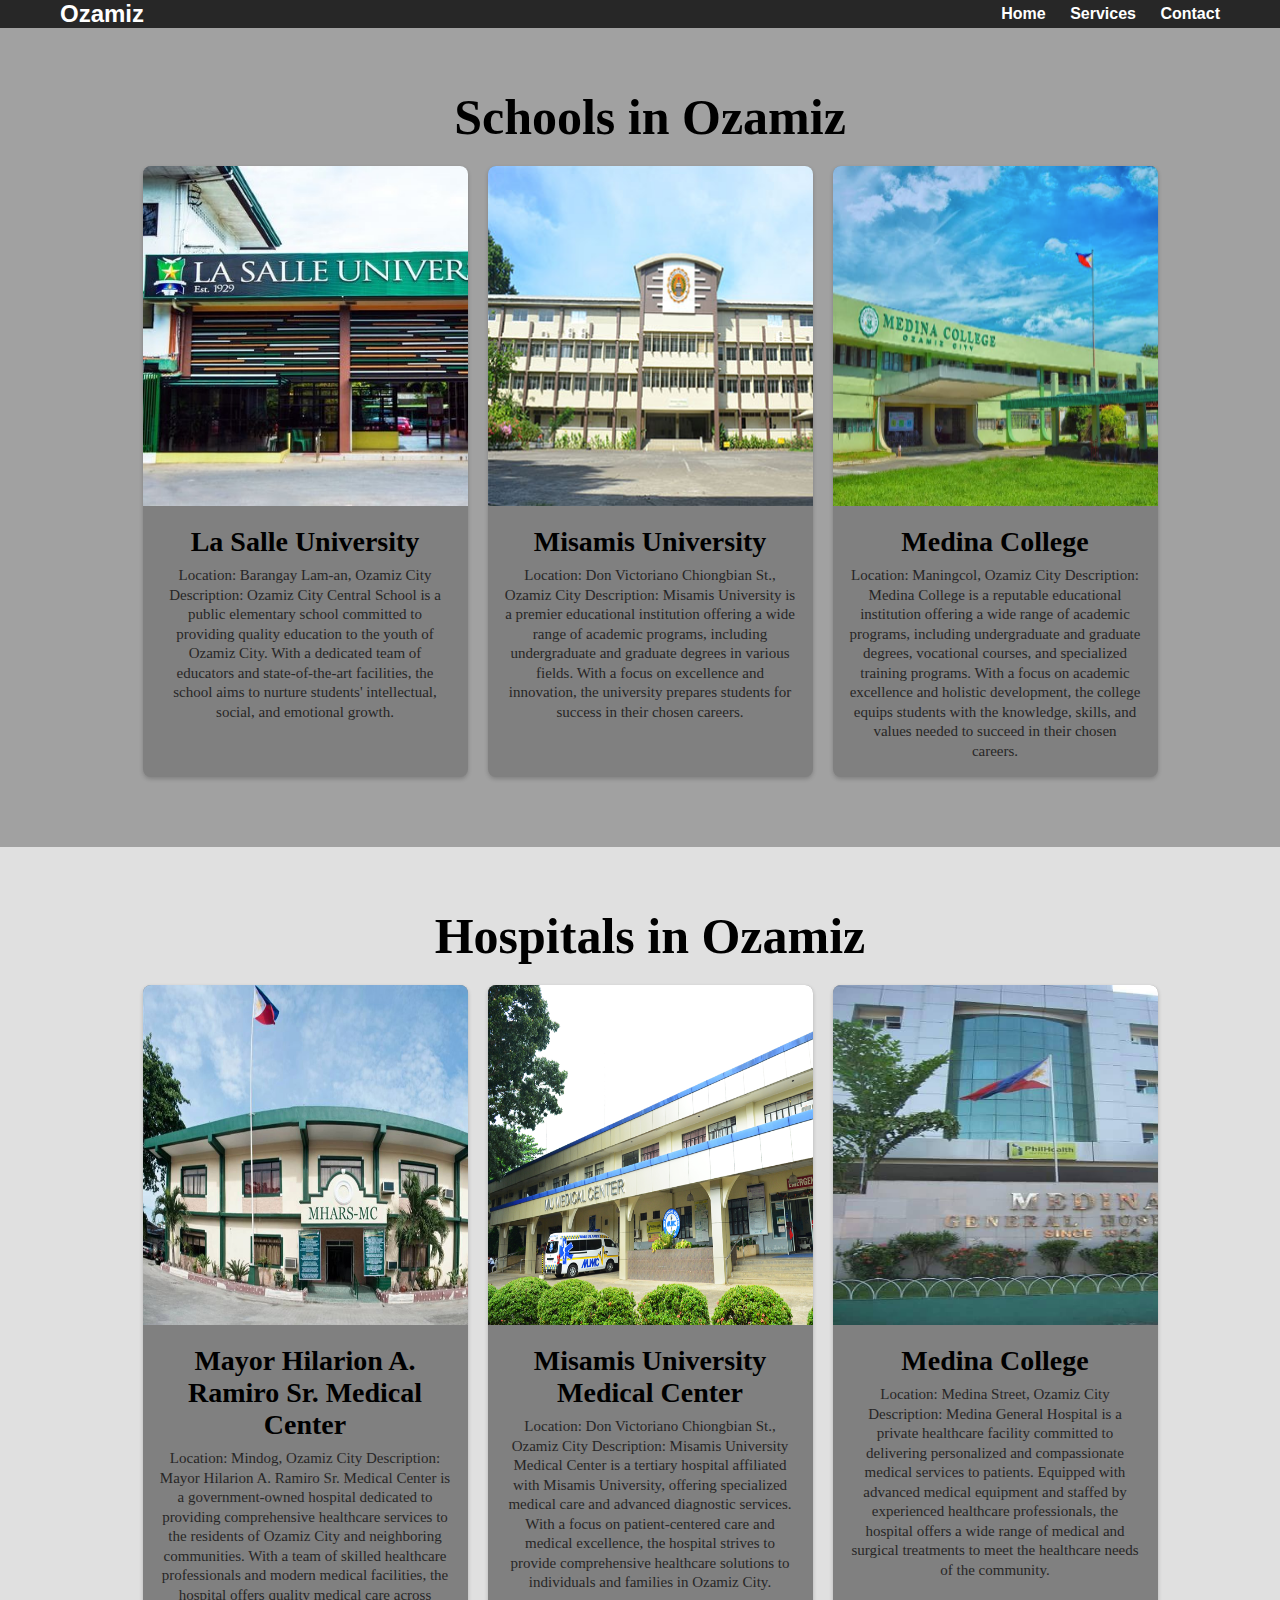
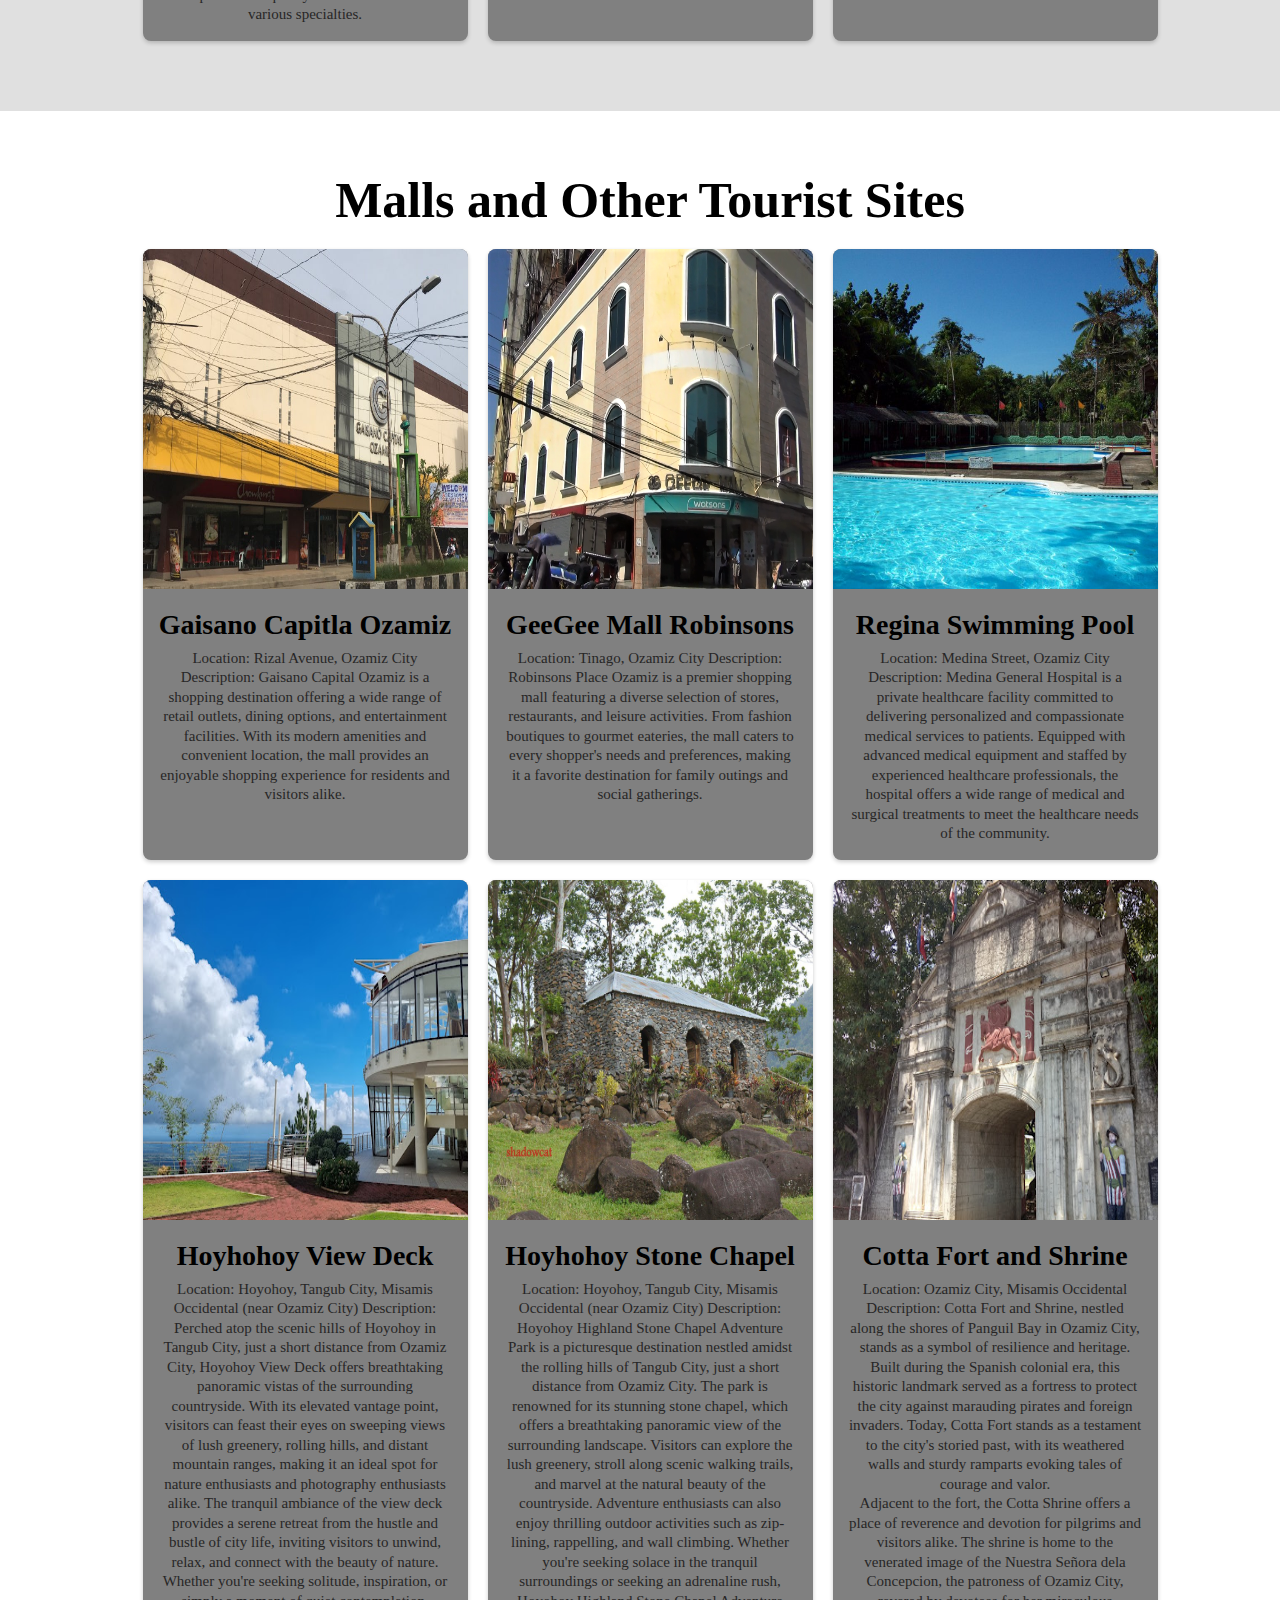
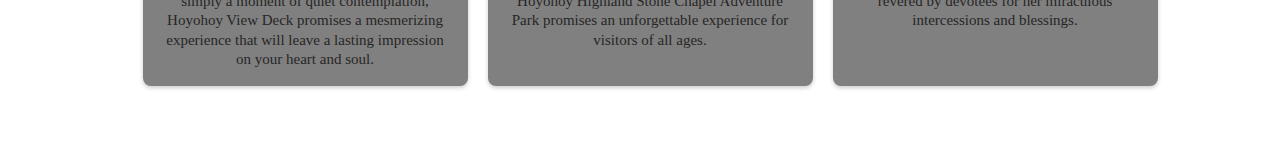
==== Services.html @ 52019f90 "Add files via upload" ====
<!DOCTYPE html>
<html lang="en">
<head>
    <meta charset="UTF-8">
    <meta name="viewport" content="width=device-width, initial-scale=1.0">
    <title>Ozamiz City</title>
    <link rel="stylesheet" href="styles.css">
    <body>
        <nav>
            <div class="container">
                <h1><a href="index.html">Ozamiz</a></h1>
                <ul>
                    <li><a href="index.html">Home</a></li>
                    <li><a href="Services.html">Services</a></li>
                    <li><a href="Contact.html">Contact</a></li>
                </ul>
            </div>
        </nav>
        <section class="services1">
            <div class="contentcontainer">
                <div class="content">
                    <div style="text-align: center;">
                        <h1 style="font-size: 50px;">Schools in Ozamiz</h1>
                    </div>
                    <div class="card-container">
                        <div class="card1">
                            <img src="lasalle.jpg" alt="lsu" width="400" height="340">
                            <div class="card-content">
                                <h3>La Salle University</h3>
                                <p>Location: Barangay Lam-an, Ozamiz City
                                    Description: Ozamiz City Central School is a public elementary school committed to providing quality education to the youth of Ozamiz City. With a dedicated team of educators and state-of-the-art facilities, the school aims to nurture students' intellectual, social, and emotional growth.</p>
                            </div>
                        </div>
                        <div class="card1">
                            <img src="MU.jpg" alt="lsu" width="400" height="340">
                            <div class="card-content">
                                <h3>Misamis University</h3>
                                <p>Location: Don Victoriano Chiongbian St., Ozamiz City
                                    Description: Misamis University is a premier educational institution offering a wide range of academic programs, including undergraduate and graduate degrees in various fields. With a focus on excellence and innovation, the university prepares students for success in their chosen careers.</p>
                            </div>
                        </div>
                        <div class="card1">
                            <img src="medinacollege.png" alt="lsu" width="400" height="340">
                            <div class="card-content">
                                <h3>Medina College</h3>
                                <p>Location: Maningcol, Ozamiz City
                                    Description: Medina College is a reputable educational institution offering a wide range of academic programs, including undergraduate and graduate degrees, vocational courses, and specialized training programs. With a focus on academic excellence and holistic development, the college equips students with the knowledge, skills, and values needed to succeed in their chosen careers.</p>
                            </div>
                        </div>
                    </div>
                </div>
        </section>
        <section class="services2">
            <div class="contentcontainer">
                <div class="content">
                    <div style="text-align: center;">
                        <h1 style="font-size: 50px;">Hospitals in Ozamiz</h1>
                    </div>
                    <div class="card-container">
                        <div class="card1">
                            <img src="mhars.jpg" alt="lsu" width="400" height="340">
                            <div class="card-content">
                                <h3>Mayor Hilarion A. Ramiro Sr. Medical Center</h3>
                                <p>Location: Mindog, Ozamiz City
                                    Description: Mayor Hilarion A. Ramiro Sr. Medical Center is a government-owned hospital dedicated to providing comprehensive healthcare services to the residents of Ozamiz City and neighboring communities. With a team of skilled healthcare professionals and modern medical facilities, the hospital offers quality medical care across various specialties.</p>
                            </div>
                        </div>
                        <div class="card1">
                            <img src="MUMC.png" alt="lsu" width="400" height="340">
                            <div class="card-content">
                                <h3>Misamis University Medical Center</h3>
                                <p>Location: Don Victoriano Chiongbian St., Ozamiz City
                                    Description: Misamis University Medical Center is a tertiary hospital affiliated with Misamis University, offering specialized medical care and advanced diagnostic services. With a focus on patient-centered care and medical excellence, the hospital strives to provide comprehensive healthcare solutions to individuals and families in Ozamiz City.</p>
                            </div>
                        </div>
                        <div class="card1">
                            <img src="medinahospital.jpg" alt="lsu" width="400" height="340">
                            <div class="card-content">
                                <h3>Medina College</h3>
                                <p>Location: Medina Street, Ozamiz City
                                    Description: Medina General Hospital is a private healthcare facility committed to delivering personalized and compassionate medical services to patients. Equipped with advanced medical equipment and staffed by experienced healthcare professionals, the hospital offers a wide range of medical and surgical treatments to meet the healthcare needs of the community.</p>
                            </div>
                        </div>
                    </div>
                </div>
        </section>
        <section class="services3">
            <div class="contentcontainer">
                <div class="content">
                    <div style="text-align: center;">
                        <h1 style="font-size: 50px;">Malls and Other Tourist Sites</h1>
                    </div>
                    <div class="card-container">
                        <div class="card1">
                            <img src="gaisano.jpg" alt="lsu" width="400" height="340">
                            <div class="card-content">
                                <h3>Gaisano Capitla Ozamiz</h3>
                                <p>Location: Rizal Avenue, Ozamiz City
                                    Description: Gaisano Capital Ozamiz is a shopping destination offering a wide range of retail outlets, dining options, and entertainment facilities. With its modern amenities and convenient location, the mall provides an enjoyable shopping experience for residents and visitors alike.</p>
                            </div>
                        </div>
                        <div class="card1">
                            <img src="geegee.png" alt="lsu" width="400" height="340">
                            <div class="card-content">
                                <h3>GeeGee Mall Robinsons</h3>
                                <p>Location: Tinago, Ozamiz City
                                    Description: Robinsons Place Ozamiz is a premier shopping mall featuring a diverse selection of stores, restaurants, and leisure activities. From fashion boutiques to gourmet eateries, the mall caters to every shopper's needs and preferences, making it a favorite destination for family outings and social gatherings.</p>
                            </div>
                        </div>
                        <div class="card1">
                            <img src="reginapool.jpg" alt="lsu" width="400" height="340">
                            <div class="card-content">
                                <h3>Regina Swimming Pool</h3>
                                <p>Location: Medina Street, Ozamiz City
                                    Description: Medina General Hospital is a private healthcare facility committed to delivering personalized and compassionate medical services to patients. Equipped with advanced medical equipment and staffed by experienced healthcare professionals, the hospital offers a wide range of medical and surgical treatments to meet the healthcare needs of the community.</p>
                            </div>
                        </div>
                        <div class="card1">
                            <img src="hoyohoy.jpg" alt="lsu" width="400" height="340">
                            <div class="card-content">
                                <h3>Hoyhohoy View Deck</h3>
                                <p>Location: Hoyohoy, Tangub City, Misamis Occidental (near Ozamiz City)
                                    Description: Perched atop the scenic hills of Hoyohoy in Tangub City, just a short distance from Ozamiz City, Hoyohoy View Deck offers breathtaking panoramic vistas of the surrounding countryside. 
                                    With its elevated vantage point, visitors can feast their eyes on sweeping views of lush greenery, rolling hills, and distant mountain ranges, making it an ideal spot for nature enthusiasts and photography enthusiasts alike. The tranquil ambiance of the view deck provides a serene retreat from the hustle and bustle of city life, inviting visitors to unwind, relax, and connect with the beauty of nature. Whether you're seeking solitude, inspiration, or simply a moment of quiet contemplation, Hoyohoy View Deck promises a mesmerizing experience that will leave a lasting impression on your heart and soul.</p>
                            </div>
                        </div>
                        <div class="card1">
                            <img src="stonechapel.jpg" alt="lsu" width="400" height="340">
                            <div class="card-content">
                                <h3>Hoyhohoy Stone Chapel</h3>
                                <p>Location: Hoyohoy, Tangub City, Misamis Occidental (near Ozamiz City)
                                    Description: Hoyohoy Highland Stone Chapel Adventure Park is a picturesque destination nestled amidst the rolling hills of Tangub City, just a short distance from Ozamiz City. The park is renowned for its stunning stone chapel, which offers a breathtaking panoramic view of the surrounding landscape. Visitors can explore the lush greenery, stroll along scenic walking trails, and marvel at the natural beauty of the countryside. Adventure enthusiasts can also enjoy thrilling outdoor activities such as zip-lining, rappelling, and wall climbing. 
                                    Whether you're seeking solace in the tranquil surroundings or seeking an adrenaline rush, Hoyohoy Highland Stone Chapel Adventure Park promises an unforgettable experience for visitors of all ages.</p>
                            </div>
                        </div>
                        <div class="card1">
                            <img src="cotta.jpg" alt="lsu" width="400" height="340">
                            <div class="card-content">
                                <h3>Cotta Fort and Shrine</h3>
                                <p>Location: Ozamiz City, Misamis Occidental
                                    Description: Cotta Fort and Shrine, nestled along the shores of Panguil Bay in Ozamiz City, stands as a symbol of resilience and heritage. Built during the Spanish colonial era, this historic landmark served as a fortress to protect the city against marauding pirates and foreign invaders. 
                                    Today, Cotta Fort stands as a testament to the city's storied past, with its weathered walls and sturdy ramparts evoking tales of courage and valor.<br>Adjacent to the fort, the Cotta Shrine offers a place of reverence and devotion for pilgrims and visitors alike. The shrine is home to the venerated image of the Nuestra Señora dela Concepcion, the patroness of Ozamiz City, revered by devotees for her miraculous intercessions and blessings.</p>
                            </div>
                        </div>
                    </div>
                </div>
        </section>
    </body>
</head>
</html>
---- styles.css ----
/* Reset some default styles */
* {
    margin: 0;
    padding: 0;
    box-sizing: border-box;
}

html {
    max-height: 100%;
}
.footer {
    background-color: #e2e2e2;
    text-align: center;
    border: 0;
    margin-top: auto;
}

/* Style for navigation bar */
nav {
    background-color: #272727;
    color: #fff;
    font-family: sans-serif;
}

.container {
    max-width: 1200px;
    margin: 0 auto;
    padding: 0 20px;
    display: flex;
    justify-content: space-between;
    align-items: center;
}

h1 {
    font-size: 24px;
}

ul {
    list-style-type: none;
}

li {
    display: inline-block;
    margin-left: 20px;
}

a {
    text-decoration: none;
    color: #fff;
    font-weight: bold;
}

/* Style for hero section */
.hero {
    background-image: url('Boulevard.jpg'); /* Change 'hero-background.jpg' to your desired image */
    background-size: cover;
    background-position: center;
    min-height: 70vh;
    color: #fff;
    padding: 100px 0;
    text-align: center;
    opacity: 5;
}

.hero h2 {
    font-size: 60px;
    margin-bottom: 20px;
    font-family:Verdana;
    color: rgb(255, 255, 255);
}

.hero p {
    text-align: center;
    font-size: 18px;
    color: rgb(219, 219, 219);
}
/* style for section 2 for content*/
.columnimage {
    max-width: 100%;
    min-height: 20vh;
    padding: 50;
    margin-top: 50px;
    margin-left: 30px;
    margin-bottom: 30px;
}
.contentcontainer {
    display: flex;
    align-items: center; /* Align items vertically */
    margin-top: 20px;
    margin-left: 20px;
    margin-bottom: 20px;
    padding: 20px;
}
.image {
    flex: 0 0 auto; /* Prevent image from growing */
    margin-right: 10px; /* Adjust spacing between image and text */
}
.content {
    flex: 1; /* Allow content to grow and fill remaining space */
    text-align: top;
}
.sectionbackground1 {
    background-size: cover;
    background-color: #b8b8b8;
    background-position: center;
    min-height: 30vh;
    padding: 40px 0;
    text-align: left;
    opacity: 5;
}
.space {
    max-width: fit-content;
    max-height: fit-content;
    font-size: 18px;
    font-family: 'Courier New', Courier, monospace;
    display: flex;
}
.first {
    height: fit-content;
    width: 300px;
    padding: 20px;
    text-align: left;
    margin-left: 200px;
}
.second {
    height: fit-content;
    width: 300px;
    padding: 20px;
    text-align: left;
}
.third {
    height: fit-content;
    width: 300px;
    padding: 20px;
    text-align: left;
}
.fourth {
    height: fit-content;
    width: 300px;
    padding: 20px;
    text-align: left;
}
/*section 2 */
.sectionbackground2 {
    background-size: cover;
    background-color: #d4d4d4;
    background-position: center;
    min-height: 30vh;
    padding: 40px 0;
    text-align: left;
    opacity: 5;
}
.sectionbackground3 {
    background-size: cover;
    background-color: #ffffff;
    background-position: center;
    min-height: 10vh;
    padding: 20px 0;
    text-align: center;
    opacity: 5;
}
/* about page */
.services1 {
    background-size: cover;
    background-color: #a1a1a1;
    background-position: center;
    min-height: 10vh;
    padding: 20px 0;
    text-align: center;
    opacity: 5;
}
.services2 {
    background-size: cover;
    background-color: #e0e0e0;
    background-position: center;
    min-height: 10vh;
    padding: 20px 0;
    text-align: center;
    opacity: 5;
}
.services3 {
    background-size: cover;
    background-color: #ffffff;
    background-position: center;
    min-height: 10vh;
    padding: 20px 0;
    text-align: center;
    opacity: 5;
}
.card-container {
    display: flex;
    justify-content: center;
    flex-wrap: wrap;
    margin-top: 10px;
    margin-left: 0%;
}
.card1 {
    width: 325px;
    background-color: #808080;
    border-radius: 8px;
    overflow: hidden;
    box-shadow: 0px 2px 4px rgba(0, 0, 0, 0.2);
    margin: 10px;
}

.card img {
    width: 100%;
    height: 250px;
}
.card-content {
    padding: 16px;
}
.card-content h3 {
    font-size: 28px;
    margin-bottom: 8px;
}
.card-content p {
    color: #272626;
    font-size: 15px;
    line-height: 1.3;
}
.contact {
    background-image: url('Ozamizhome.jpg'); /* Change 'hero-background.jpg' to your desired image */
    background-size: cover;
    background-position: center;
    min-height: 100vh;
    color: #000000;
    padding: 100px 0;
    text-align: center;
    opacity: 5;
}
.card2 {
    width: 380px;
    background-color: #f0f0f0;
    border-radius: 8px;
    overflow: hidden;
    box-shadow: 0px 2px 4px rgba(0, 0, 0, 0.2);
    margin: 10px;
    padding: 10PX;
}
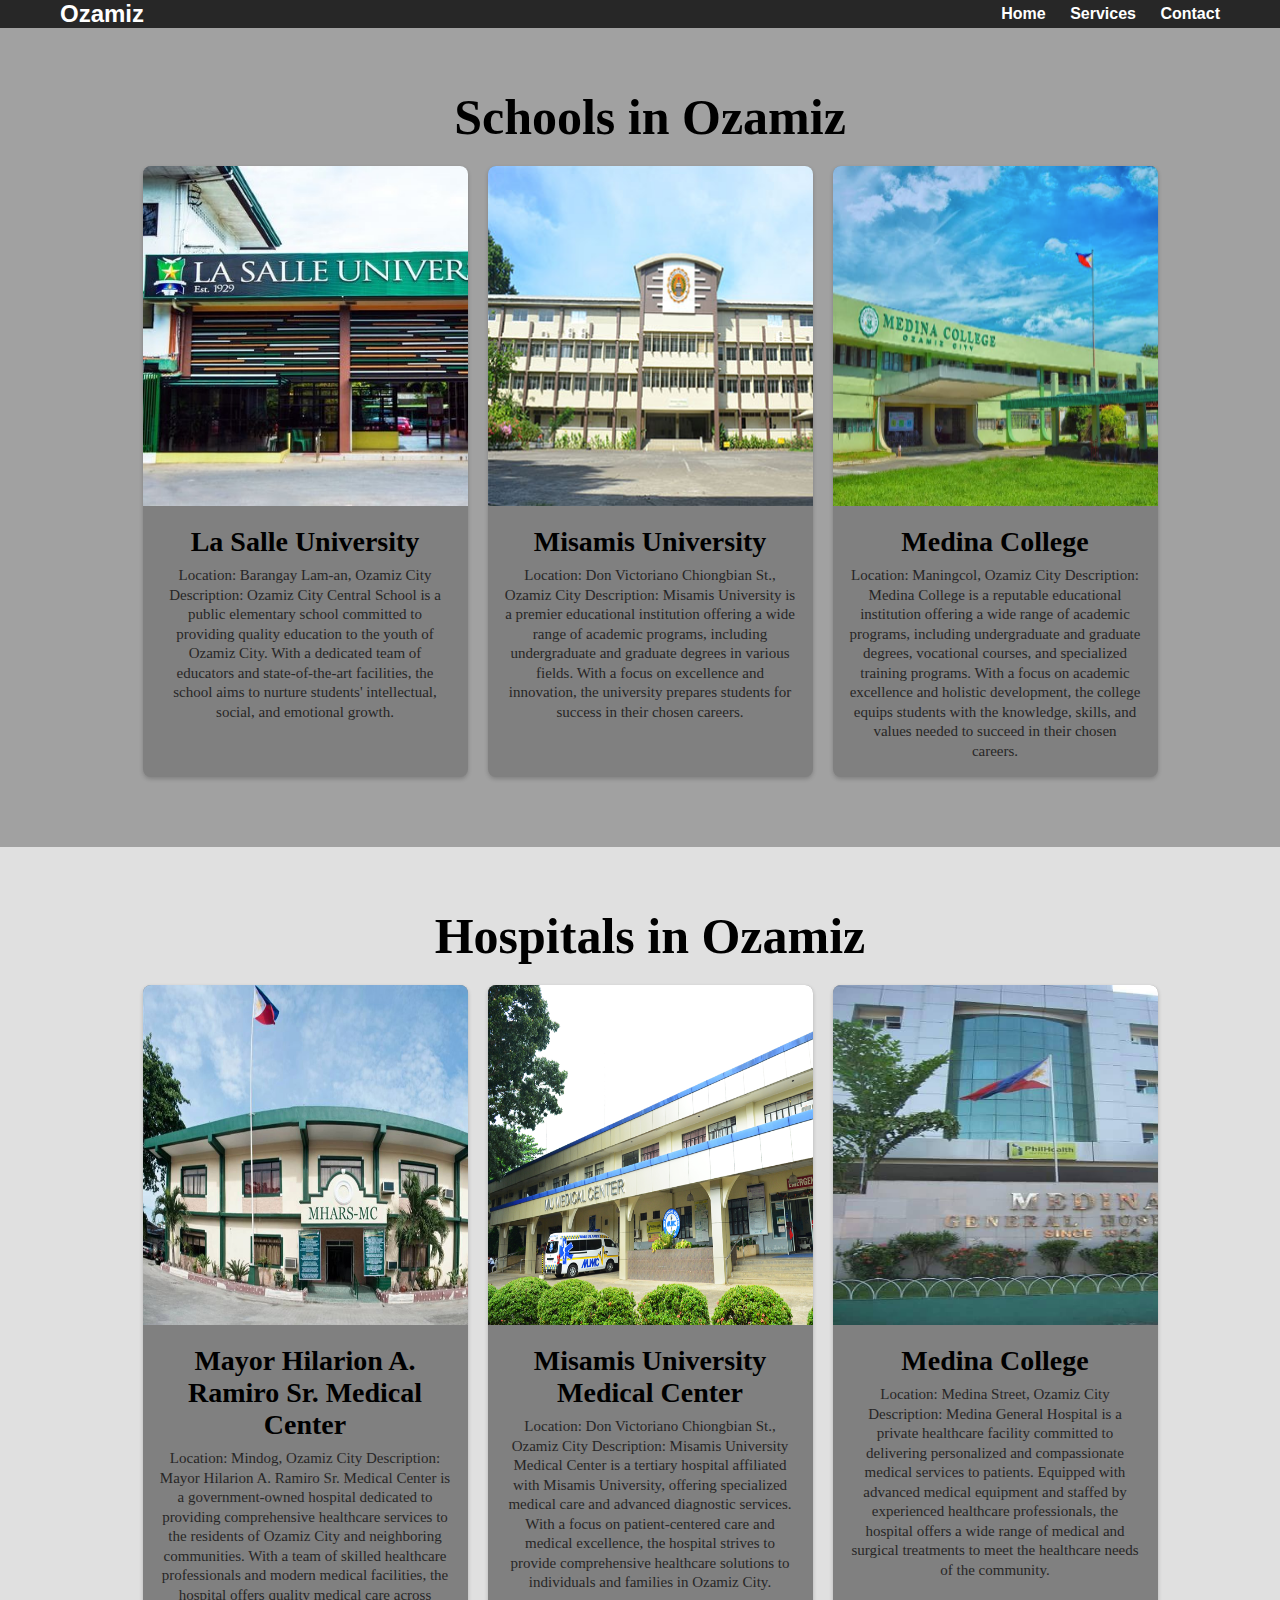
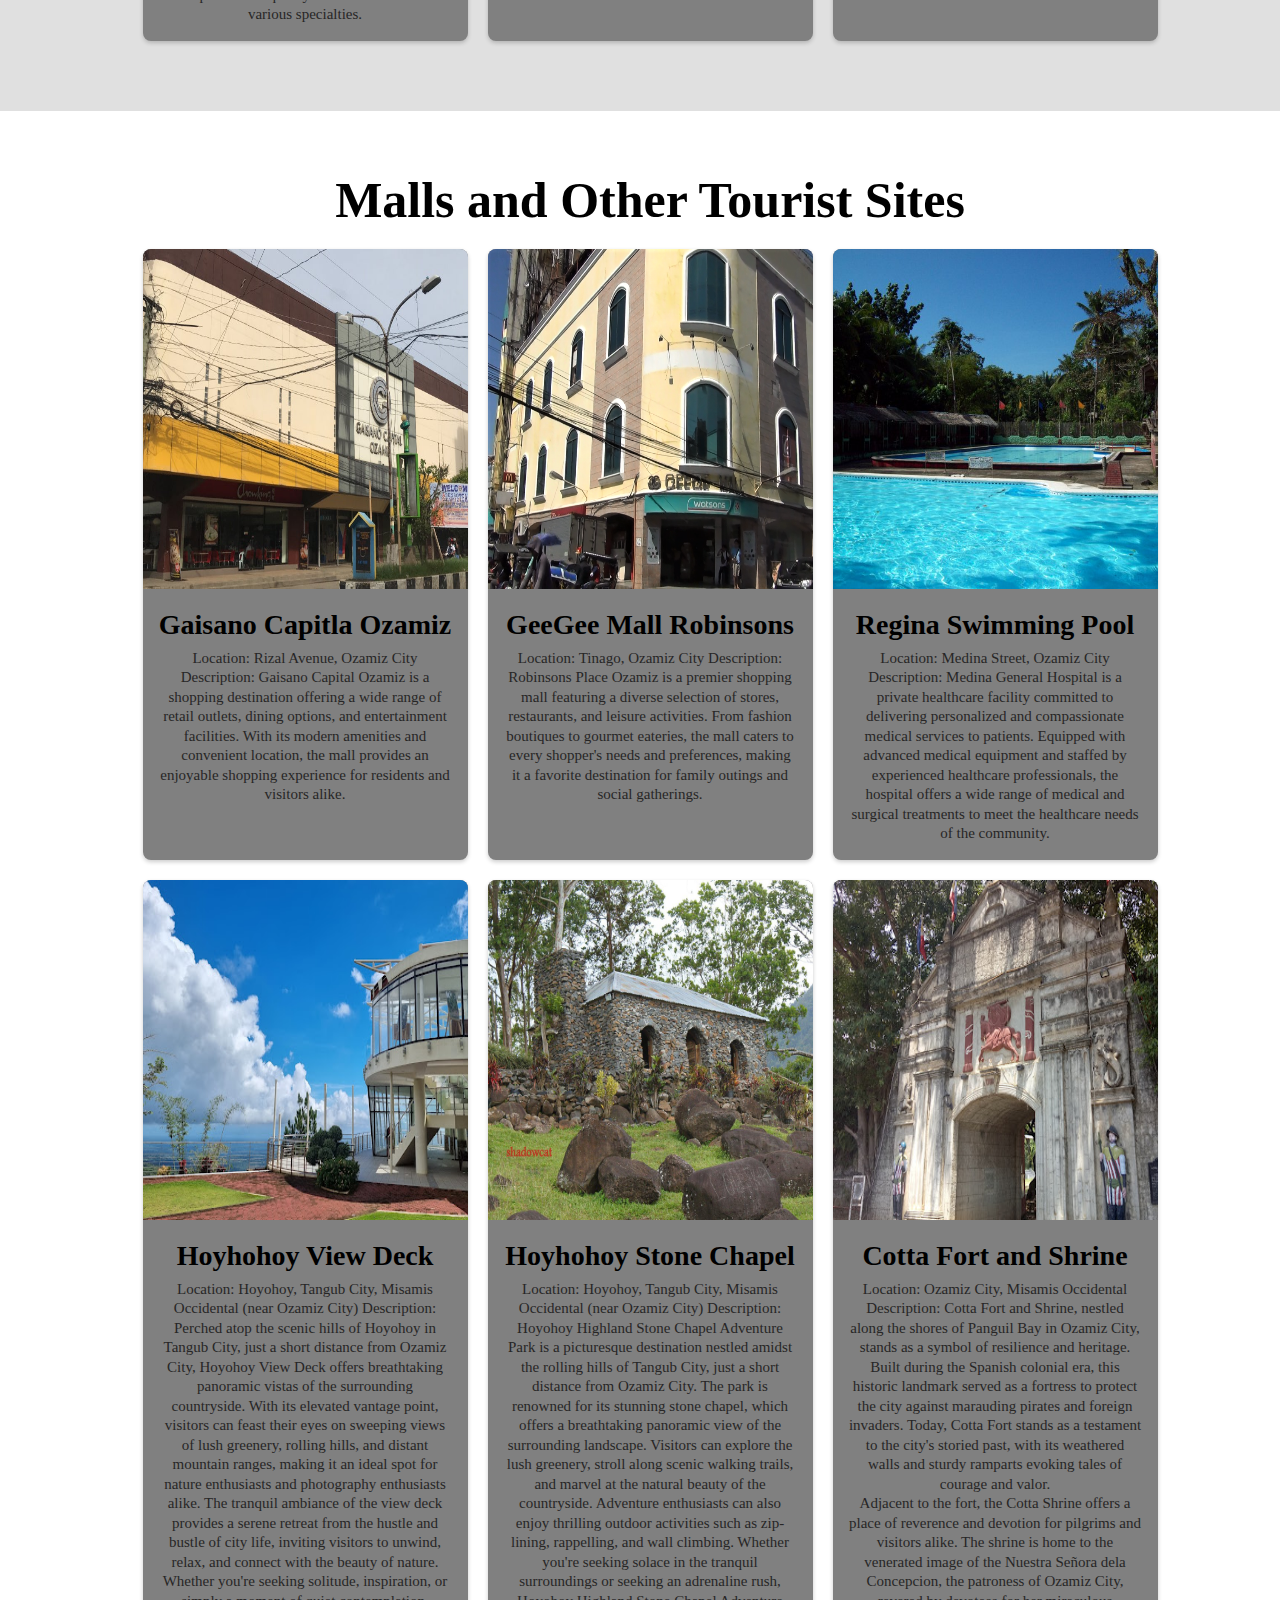
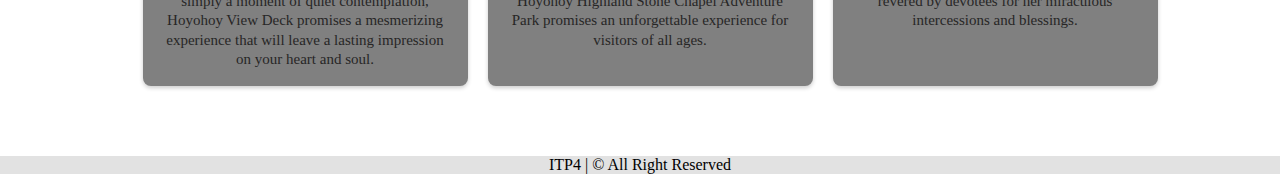
==== commit 0624ded4: "Update Services.html" ====
--- a/Services.html
+++ b/Services.html
@@ -146,5 +146,8 @@
                 </div>
         </section>
     </body>
+    <div class="footer">
+    <p>ITP4 | © All Right Reserved</p>
+</div>
 </head>
-</html>+</html>
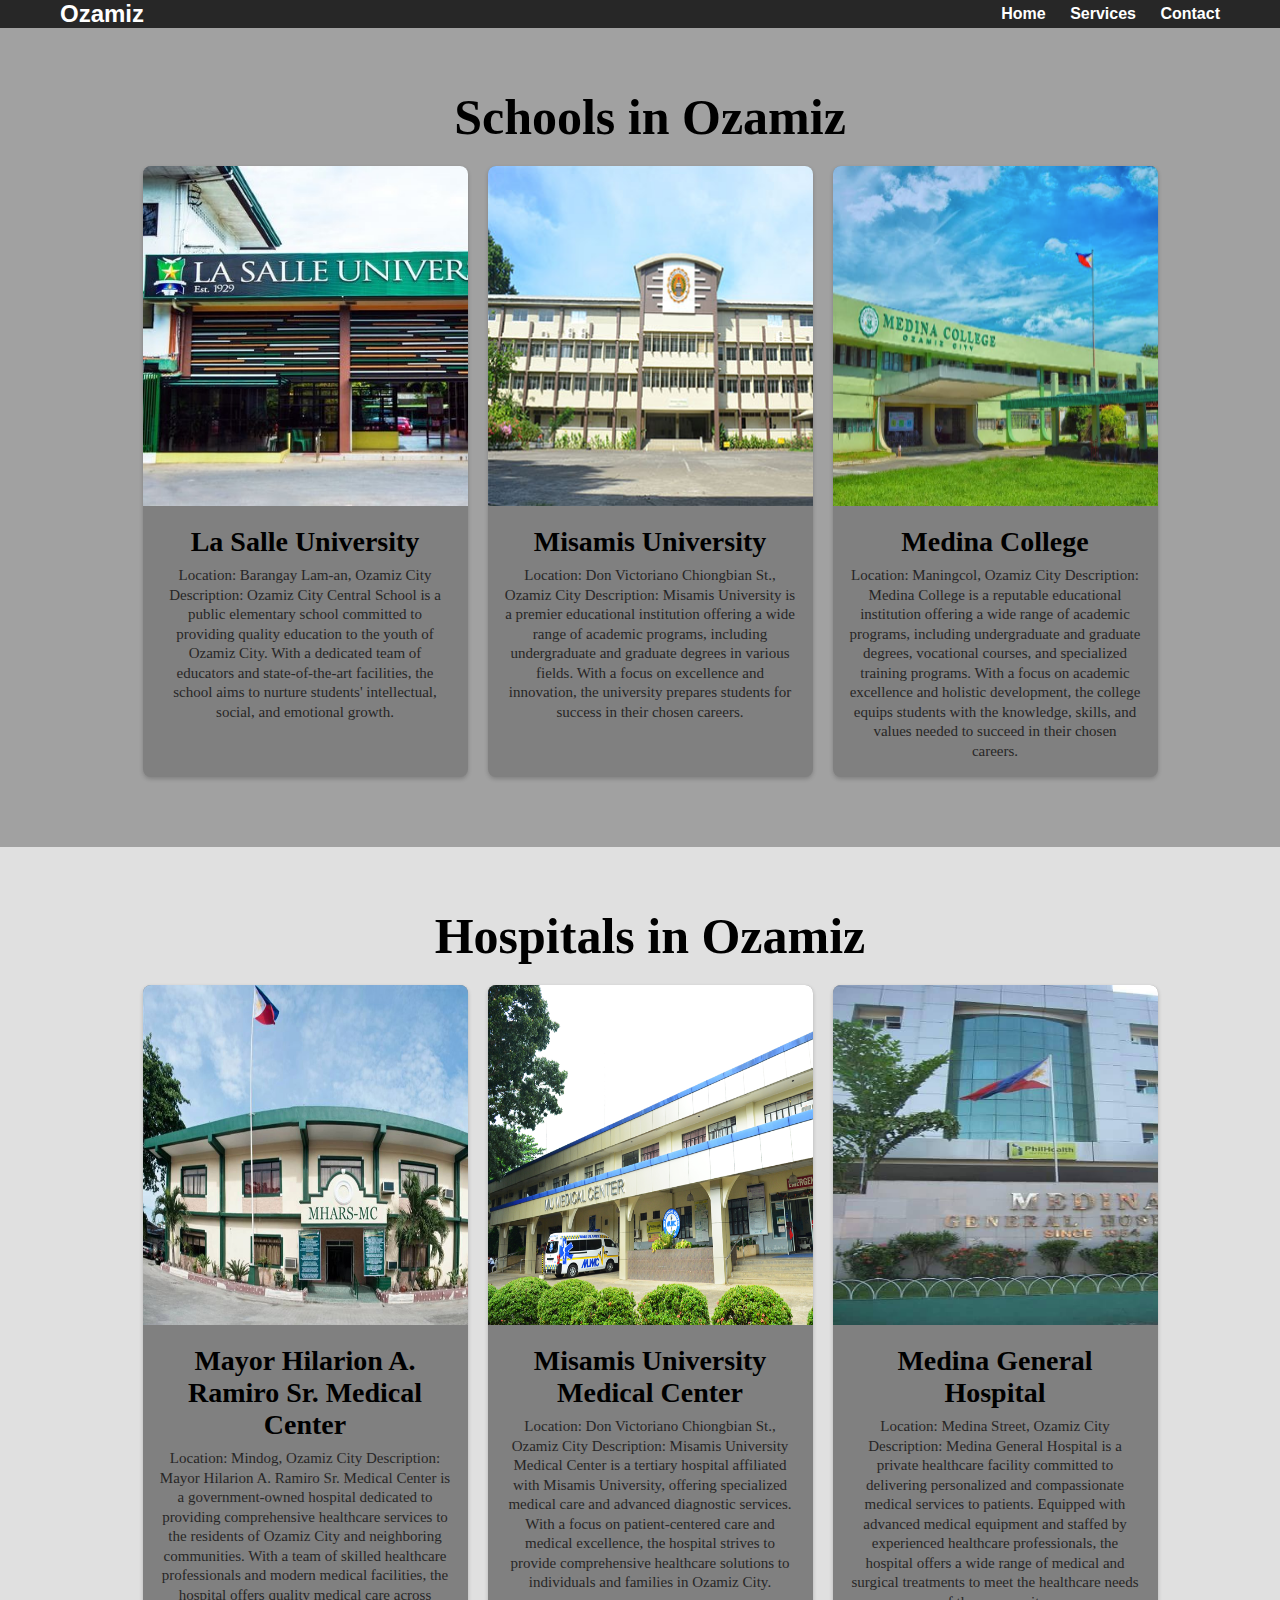
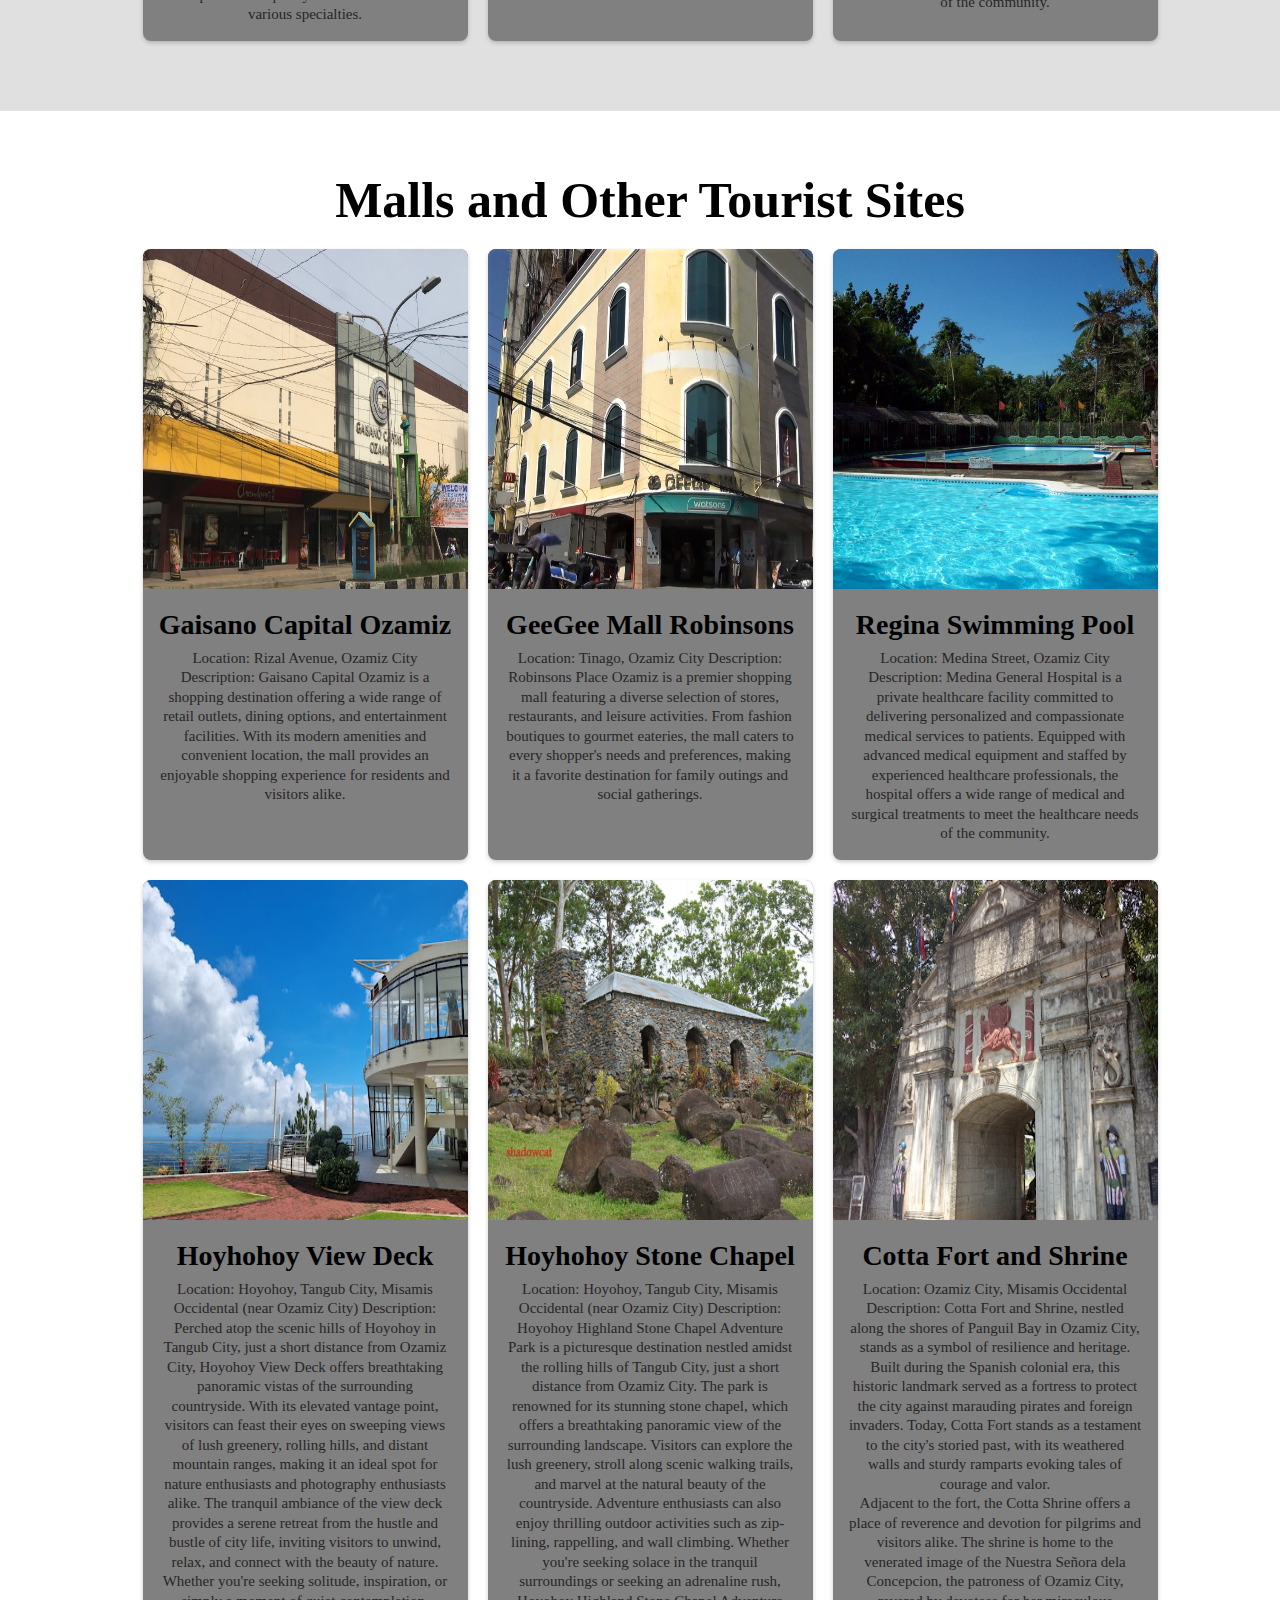
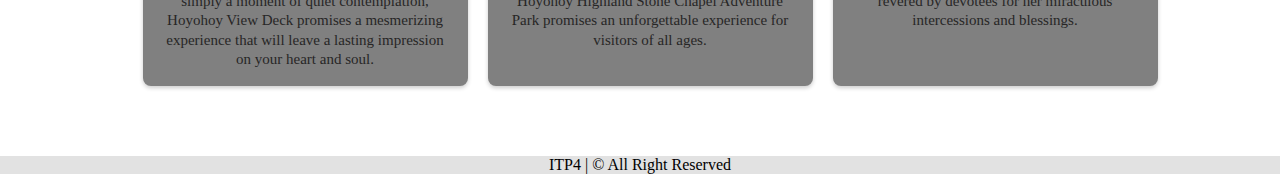
==== commit b7c1e630: "Update Services.html" ====
--- a/Services.html
+++ b/Services.html
@@ -76,7 +76,7 @@
                         <div class="card1">
                             <img src="medinahospital.jpg" alt="lsu" width="400" height="340">
                             <div class="card-content">
-                                <h3>Medina College</h3>
+                                <h3>Medina General Hospital</h3>
                                 <p>Location: Medina Street, Ozamiz City
                                     Description: Medina General Hospital is a private healthcare facility committed to delivering personalized and compassionate medical services to patients. Equipped with advanced medical equipment and staffed by experienced healthcare professionals, the hospital offers a wide range of medical and surgical treatments to meet the healthcare needs of the community.</p>
                             </div>
@@ -94,7 +94,7 @@
                         <div class="card1">
                             <img src="gaisano.jpg" alt="lsu" width="400" height="340">
                             <div class="card-content">
-                                <h3>Gaisano Capitla Ozamiz</h3>
+                                <h3>Gaisano Capital Ozamiz</h3>
                                 <p>Location: Rizal Avenue, Ozamiz City
                                     Description: Gaisano Capital Ozamiz is a shopping destination offering a wide range of retail outlets, dining options, and entertainment facilities. With its modern amenities and convenient location, the mall provides an enjoyable shopping experience for residents and visitors alike.</p>
                             </div>
